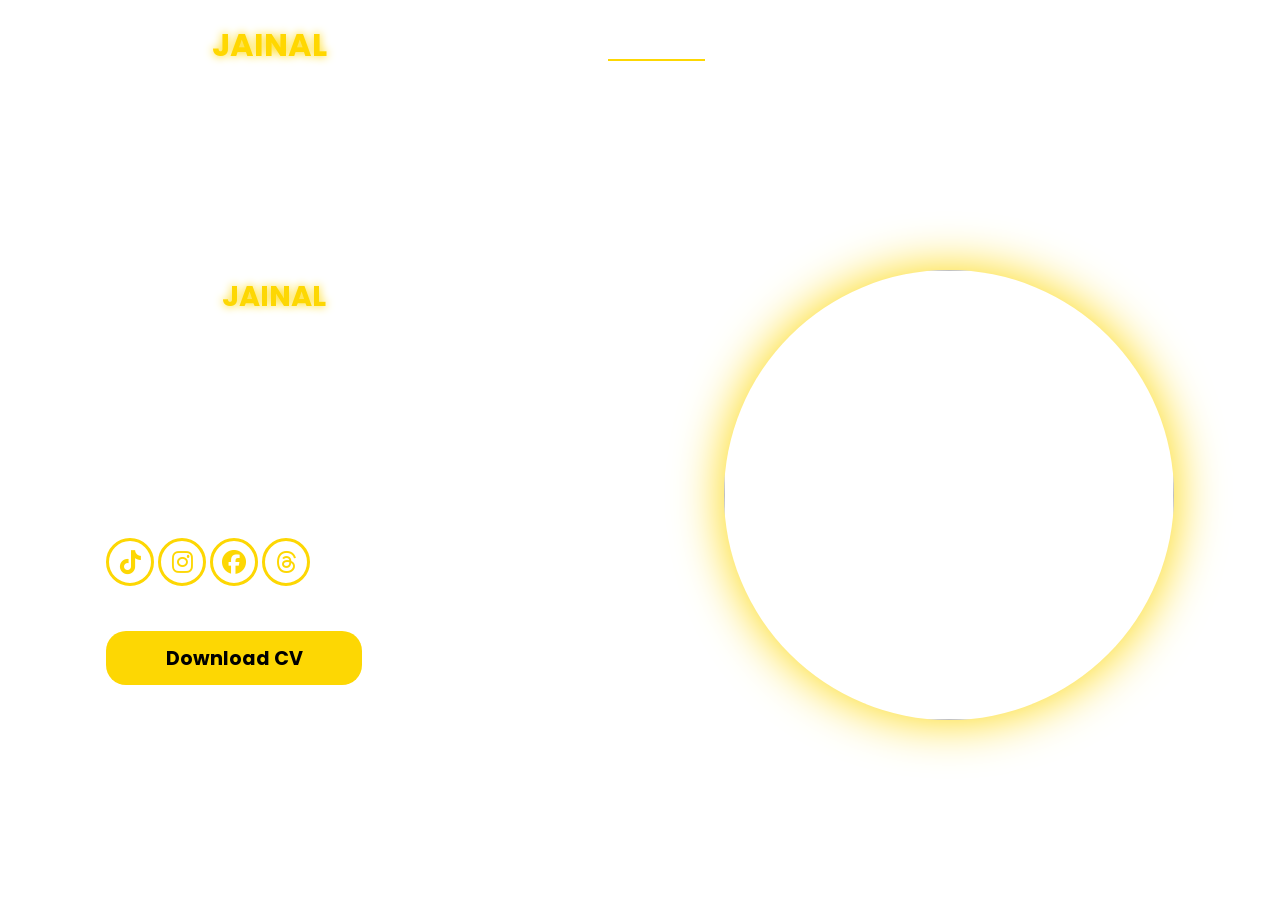
==== index.html @ cb5f1683 "Update index.html" ====
<!-- Subscrbe YouTube Tamzidan Mahdiyin  -->
<!DOCTYPE html>
<html lang="en">

<head>

    <!-- Pengaturan karakter encoding untuk mendukung semua karakter Unicode -->
    <meta charset="UTF-8">

    <!-- Pengaturan viewport untuk responsivitas pada perangkat mobile -->
    <meta name="viewport" content="width=device-width, initial-scale=1.0">

    <!-- 
      Import Font Awesome untuk ikon sosial media dan navigasi
      Versi 6.5.1 dipilih untuk fitur dan ikon terbaru 
    -->
    <link rel="stylesheet" href="https://cdnjs.cloudflare.com/ajax/libs/font-awesome/6.5.1/css/all.min.css">

    <!-- 
      Import AOS (Animate On Scroll) library
      Digunakan untuk membuat animasi scroll yang menarik 
    -->
    <link rel="stylesheet" href="https://unpkg.com/aos@next/dist/aos.css" />

    <!-- Import file CSS custom untuk styling tambahan -->
    <link rel="stylesheet" href="css/style.css">
    <title>Portfolio Website</title>
</head>

<body>
<audio autoplay loop>
    <source src="CryCigarettesAfterSex.mp3" type="audio/mpeg">
    Browser kamu tidak mendukung audio.
</audio>

    <!-- 
      Navigation Section
      - Menggunakan sistem grid untuk layout
      - Includes logo dan menu navigasi
      - Responsive dengan hamburger menu untuk mobile 
    -->
    <nav>
        <div class="nav-container">

            <!-- 
              Logo dengan animasi zoom-in
              data-aos-duration: 1500ms untuk animasi yang smooth 
            -->
            <div class="logo" data-aos="zoom-in" data-aos-duration="1500">
                DIKI <span>JAINAL</span>
            </div>

            <!-- 
              Navigation Links
              - Menggunakan fade-up animation dengan delays bertingkat
              - Active class untuk halaman yang sedang aktif 
            -->
            <div class="links">
                <div class="link active" data-aos="fade-up" data-aos-duration="1500" data-aos-delay="100"><a
                        href="index.html">Home</a></div>
                <div class="link" data-aos="fade-up" data-aos-duration="1500" data-aos-delay="200"><a
                        href="about.html">About</a></div>
                <div class="link" data-aos="fade-up" data-aos-duration="1500" data-aos-delay="300"><a
                        href="skill.html">Skills</a></div>
                 <div class="link" data-aos="fade-up" data-aos-duration="1500" data-aos-delay="300"><a
                        href="personal.html">Personal</a></div>
                <div class="link" data-aos="fade-up" data-aos-duration="1500" data-aos-delay="500"><a
                        href="contact.html">Contact</a></div>
            </div>
        </div>

        <!-- 
          Hamburger Menu Icon
          - Muncul pada tampilan mobile
          - Menggunakan Font Awesome icon
          - onClick handler untuk membuka menu 
        -->
        <i class="fa-solid fa-bars hamburg" onclick="hamburg()"></i>

        <!-- 
          Dropdown Menu untuk Mobile
          - Berisi link navigasi yang sama
          - Muncul ketika hamburger menu diklik
          - Includes tombol close (x) 
        -->
        <div class="dropdown">
            <div class="links">
                <a href="index.html">Home</a>
                <a href="about.html">About</a>
                <a href="skill.html">Skills</a>
                <a href="service.html">Service</a>
                <a href="contact.html">Contact</a>
                <i class="fa-solid fa-xmark cancel" onclick="cancel()"></i>
            </div>
        </div>
    </nav>

    <!-- 
      Main Content Section
      - Menggunakan grid untuk layout dua kolom
      - Includes teks intro dan gambar profil 
    -->
    <section>
        <div class="main-container">
            <!-- 
              Content Container
              - Berisi heading, typewriter effect, dan social links
              - Setiap elemen memiliki animasi AOS yang berbeda 
            -->
            <div class="content">
                <!-- Heading dengan fade-left animation -->
                <h1 data-aos="fade-left" data-aos-duration="1500" data-aos-delay="700">Hey I'm <span>JAINAL</span>
                </h1>

                <!-- 
                  Typewriter Effect
                  - Menggunakan JavaScript untuk animasi ketik
                  - Fade-right animation untuk container 
                -->
                <div data-aos="fade-right" data-aos-duration="1500" data-aos-delay="900" class="typewriter">I'm a <span
                        class="typewriter-text"></span><label for="">|</label></div>

                <!-- Paragraf deskripsi dengan flip-down animation -->
                <p data-aos="flip-down" data-aos-duration="1500" data-aos-delay="1100">siswa kelas XI di SMK Yappri Sumedang dengan fokus pada pengembangan web dan administrasi digital. Memiliki pengalaman praktis dalam mengelola data administrasi publik serta membangun sistem berbasis web menggunakan PHP dan HTML/CSS.</p>

                <!-- 
                  Social Media Links
                  - Menggunakan Font Awesome icons
                  - Fade-up animation dengan delays bertingkat 
                -->
                <div class="social-links">
                    <a href="https://www.tiktok.com/@d_ikii.10_?_r=1&_t=ZS-95sVlt6aOjl" data-aos="fade-up" data-aos-duration="1500" data-aos-delay="1300"><i
                            class="fa-brands fa-tiktok"></i></a>
                    <a href="https://www.instagram.com/jainal.10_?igsh=OTc4NXVybjV1cWxy" data-aos="fade-up" data-aos-duration="1500" data-aos-delay="1400"><i
                            class="fa-brands fa-instagram"></i></a>
                    <a href="https://wwww.facebook.com/profile.php?id=100086592533461" data-aos="fade-up" data-aos-duration="1500" data-aos-delay="1500"><i
                            class="fa-brands fa-facebook"></i></a>
                    <a href="https://www.threads.com/@jainal.10_" data-aos="fade-up" data-aos-duration="1500" data-aos-delay="1600"><i
                            class="fa-brands fa-threads"></i></a>
                </div>

                <!-- 
                  Download CV Button
                  - Zoom-out animation dengan delay terpanjang
                  - Styling didefinisikan di CSS 
                -->
                <div class="btn" data-aos="zoom-out" data-aos-duration="1500" data-aos-delay="1800">
                    <button>Download CV</button>
                </div>
            </div>

            <!-- 
              Image Container
              - Menggunakan zoom-in animation
              - Durasi lebih panjang (3000ms) untuk efek dramatic 
            -->
            <div class="image" data-aos="zoom-in" data-aos-duration="3000">
                <img src="img/Jainal-Photo.jpg" alt="">
            </div>
        </div>
    </section>

    <!-- 
      Script Imports
      - AOS library untuk animasi
      - Custom JavaScript untuk fungsionalitas tambahan 
    -->
    <script src="https://unpkg.com/aos@next/dist/aos.js"></script>
    <script>
        // Inisialisasi AOS dengan offset 0 untuk trigger tepat waktu
        AOS.init({ offset: 0, });
    </script>
    <script src="./js/script.js"></script>
</body>

</html>
<!-- Subscrbe YouTube Tamzidan Mahdiyin  -->
---- css/style.css ----
/* Subscrbe YouTube Tamzidan Mahdiyin */

@import url("https://fonts.googleapis.com/css2?family=Poppins:wght@100;200;300;400;500;600&display=swap");

* {
  padding: 0;
  margin: 0;
  font-family: "Poppins", sans-serif;
  box-sizing: border-box;
}

body {
  width: 100%;
  height: 100vh;
  background-image: url("../img/background.jpg");
  overflow: hidden;
}

nav {
  width: 100%;
  height: 10vh;
  position: sticky;
}

.nav-container {
  width: 100%;
  height: 100%;
  display: flex;
  justify-content: space-around;
  align-items: center;
}

/* Subscrbe YouTube Tamzidan Mahdiyin */

.logo {
  color: white;
  font-size: 2rem;
  font-weight: bold;
}

.logo span {
  color:gold;
  text-shadow: 0 0 10px  rgb(253, 215, 3);
}

.hamburg,
.cancel {
  cursor: pointer;
  position: absolute;
  right: 15px;
  top: 10px;
  color: white;
  display: none;
  font-size: clamp(2.5rem, 0.5rem + 5vw, 3rem);
}

.nav-container .links {
  display: flex;
}

.nav-container .links a {
  font-size: 1.2rem;
  color: white;
  margin: 0 20px;
  text-decoration: none;
  font-weight: 550;
  transition: 0.3s linear;
}

.nav-container .links a:hover {
  color: rgb(253, 215, 3);
  border-bottom: 2px solid rgb(253, 215, 3);
}

.nav-container .links .active {
  color: rgb(253, 215, 3);
  border-bottom: 2px solid rgb(253, 215, 3);
}

.dropdown {
  z-index: 100;
  position: absolute;
  top: 0;
  transform: translateY(-500px);
  width: 100%;
  height: auto;
  backdrop-filter: blur(4px) brightness(40%);
  box-shadow: 0 0 20px black;
  transition: 0.2s linear;
}

.dropdown .links a {
  display: flex;
  color: white;
  text-decoration: none;
  padding: 15px 0;
  justify-content: center;
  align-items: center;
  transition: 0.2s linear;
}

.dropdown .links a:hover {
  background-color: rgb(253, 215, 3);
}

section {
  width: 100%;
  height: 90vh;
}

.main-container {
  width: 100%;
  height: 100%;
  display: flex;
  justify-content: space-evenly;
  align-items: center;
}

.main-container .content {
  color: white;
  width: 40%;
  min-height: 100px;
}

/* Subscrbe YouTube Tamzidan Mahdiyin */

.content h1 {
  font-size: clamp(1rem, 1rem + 5vw, 1.8rem);
}

.content h1 span {
  font-weight: 700;
  text-shadow: 0 0 10px rgb(253, 215, 3);
  color: rgb(253, 215, 3);
}

.content .typewriter {
  font-size: clamp(1rem, 1rem + 5vw, 2.5rem);
  font-weight: 700;
}

.typewriter span {
  color: rgb(253, 215, 3);
  text-shadow: 0 0 10px rgb(253, 215, 3);
}

.content p {
  font-size: clamp(0, 4rem, 0.2rem + 9vw, 1rem);
  margin: 10px 0;
}

.social-links i {
  display: inline-flex;
  justify-content: center;
  align-items: center;
  width: 3rem;
  height: 3rem;
  background-color: transparent;
  border: 0.2rem solid rgb(253, 215, 3);
  border-radius: 50%;
  color: rgb(253, 215, 3);
  margin:15px 0;
  font-size: 1.5rem;
  transition: 0.2s linear;
}

.social-links i:hover {
  scale: 1.3;
  filter: drop-shadow(0 0 10px rgb(253, 215, 3));
  color: black;
  background-color: rgb(253, 215, 3);
  -webkit-filter: drop-shadow(0 0 10px rgb(253, 215, 3));
}

.content button {
  width: 50%;
  height: 6vh;
  margin: 30px 0;
  background-color: rgb(253, 215, 3);
  color: black;
  border: none;
  outline: none;
  font-size: 120%;
  font-weight: 700;
  border-radius: 20px;
  transition: 0.2s linear;
}

.content button:hover {
  scale: 1.1;
  color: rgb(253, 215, 3);
  border: 2px solid rgb(253, 215, 3);
  background-color: transparent;
  font-weight: 700;
  box-shadow: 0 0 40px 5px rgb(253, 215, 3);
}

.main-container .image {
  width: 50vh;
  height: 50vh;
  border-radius: 100%;
  overflow: hidden;
  box-shadow: 0 0 50px rgb(253, 215, 3);
}

.main-container .image img {
  width: 100%;
  height: 100%;
}

.main-container .image:hover {
  animation: animate 1.5s ease-in-out infinite;
  -webkit-animation: animate 1.5s ease-in-out infinite;
}

@keyframes animate {
  0% {
    scale: 1;
  }
  50% {
    scale: 1.05;
  }
  100% {
    scale: 1;
  }
}

@media (max-width: 884px) {
  nav .logo {
    position: absolute;
    top: 16px;
    left: 15px;
    font-size: 1.5rem;
  }

  .main-container {
    display: flex;
    flex-direction: column-reverse;
  }

  .nav-container .links {
    display: none;
  }

  .hamburg,
  .cancel {
    display: block;
  }

  .main-container .content {
    width: 80%;
  }
  .social-links i {
    width: 2.5rem;
    height: 2.5rem;
    font-size: 1.5rem;
  }

  .main-container .image {
    z-index: -1;
    width: 50%;
    height: 80%;
  }
}

@media (max-width: 440px) {
  .main-container .image {
    width: 60%;
    height: 30%;
  }

  .main-container .content {
    width: 80%;
  }

  .main-container button {
    margin-top: 15px;
  }
}
/* Subscrbe YouTube Tamzidan Mahdiyin */
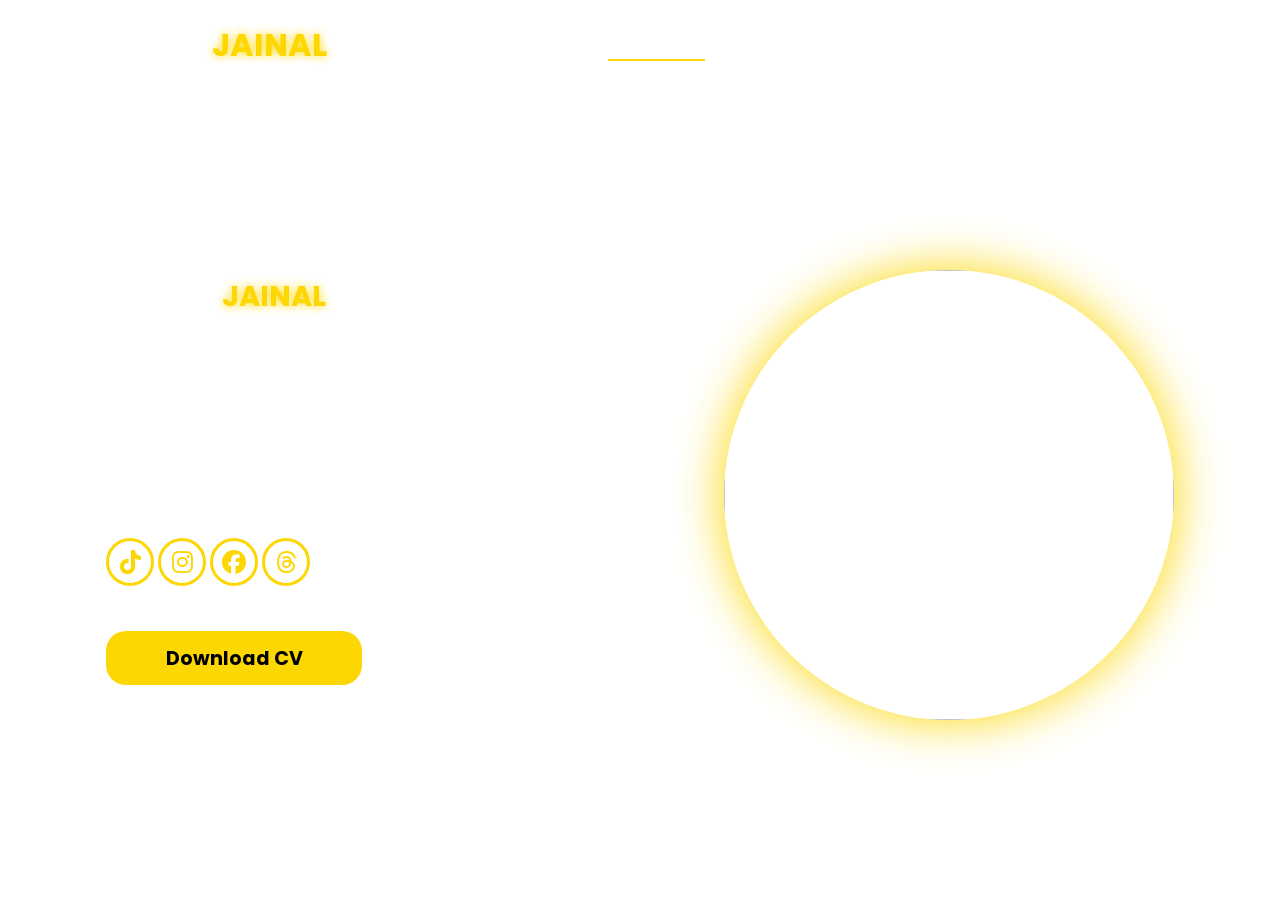
==== commit b947a047: "Update index.html" ====
--- a/index.html
+++ b/index.html
@@ -88,7 +88,7 @@
                 <a href="index.html">Home</a>
                 <a href="about.html">About</a>
                 <a href="skill.html">Skills</a>
-                <a href="service.html">Service</a>
+                <a href="personal.html">Personal</a>
                 <a href="contact.html">Contact</a>
                 <i class="fa-solid fa-xmark cancel" onclick="cancel()"></i>
             </div>
@@ -144,7 +144,8 @@
                   - Zoom-out animation dengan delay terpanjang
                   - Styling didefinisikan di CSS 
                 -->
-                <div class="btn" data-aos="zoom-out" data-aos-duration="1500" data-aos-delay="1800">
+                <div class="btn">
+                <a href="Jainal-Cv.html" data-aos="zoom-out" data-aos-duration="1500" data-aos-delay="1800">
                     <button>Download CV</button>
                 </div>
             </div>
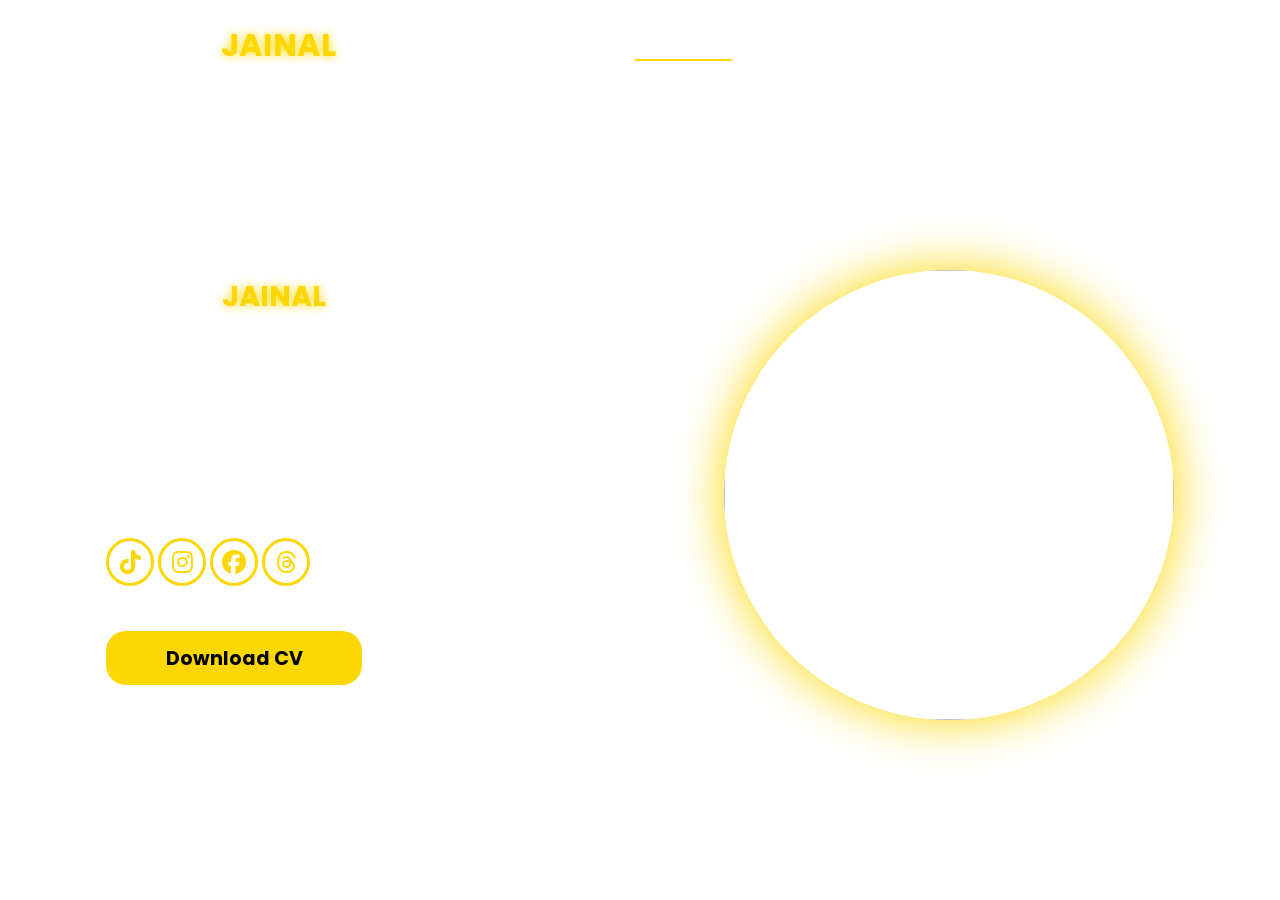
==== commit 26fdec95: "Update index.html" ====
--- a/index.html
+++ b/index.html
@@ -62,8 +62,8 @@
                         href="about.html">About</a></div>
                 <div class="link" data-aos="fade-up" data-aos-duration="1500" data-aos-delay="300"><a
                         href="skill.html">Skills</a></div>
-                 <div class="link" data-aos="fade-up" data-aos-duration="1500" data-aos-delay="300"><a
-                        href="personal.html">Personal</a></div>
+                 <div class="link" data-aos="fade-up" data-aos-duration="1500" data-aos-delay="400"><a
+                        href="personal.html">Jasa</a></div>
                 <div class="link" data-aos="fade-up" data-aos-duration="1500" data-aos-delay="500"><a
                         href="contact.html">Contact</a></div>
             </div>
@@ -88,7 +88,7 @@
                 <a href="index.html">Home</a>
                 <a href="about.html">About</a>
                 <a href="skill.html">Skills</a>
-                <a href="personal.html">Personal</a>
+                <a href="personal.html">Jasa</a>
                 <a href="contact.html">Contact</a>
                 <i class="fa-solid fa-xmark cancel" onclick="cancel()"></i>
             </div>
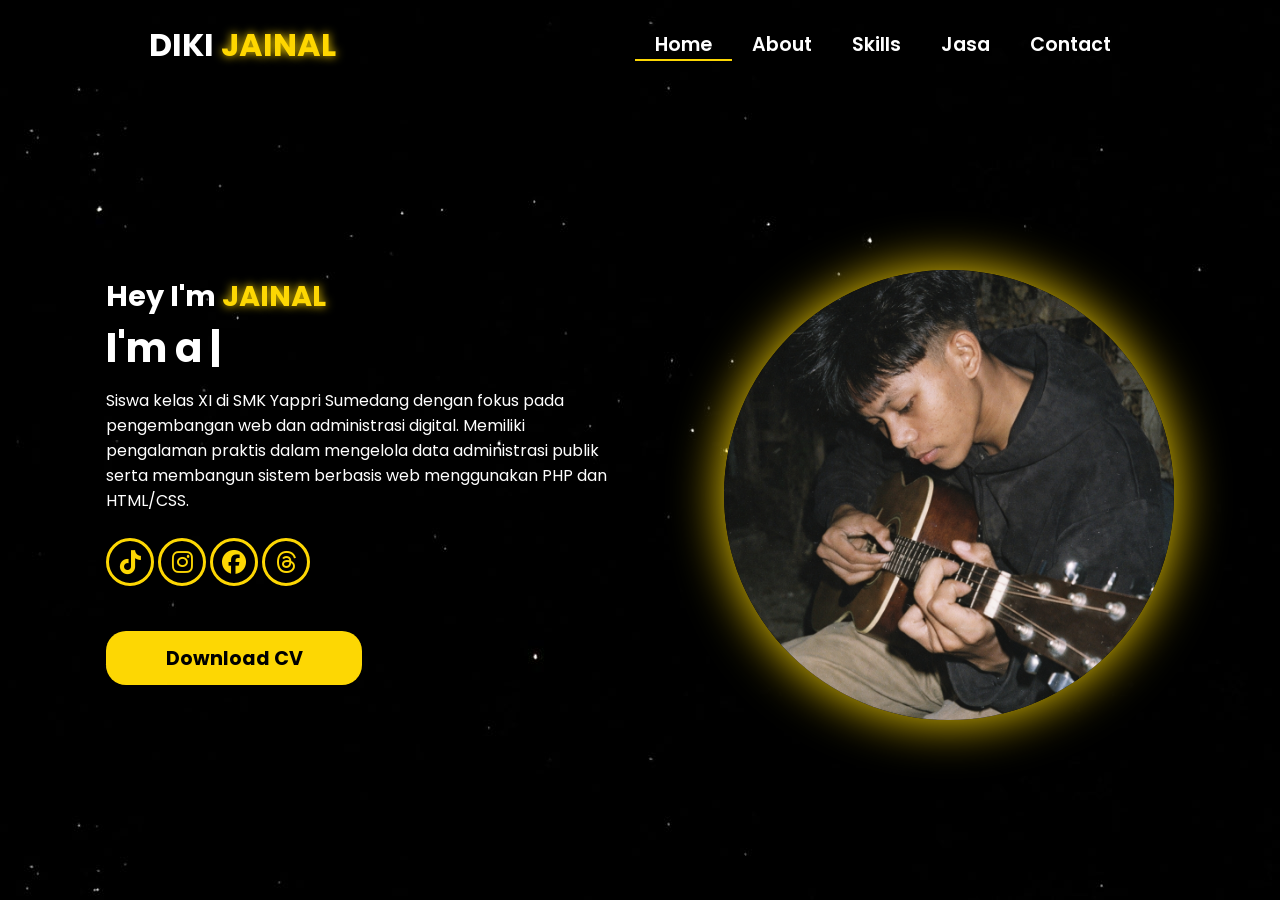
==== commit f51c9389: "Update index.html" ====
--- a/index.html
+++ b/index.html
@@ -121,7 +121,7 @@
                         class="typewriter-text"></span><label for="">|</label></div>
 
                 <!-- Paragraf deskripsi dengan flip-down animation -->
-                <p data-aos="flip-down" data-aos-duration="1500" data-aos-delay="1100">siswa kelas XI di SMK Yappri Sumedang dengan fokus pada pengembangan web dan administrasi digital. Memiliki pengalaman praktis dalam mengelola data administrasi publik serta membangun sistem berbasis web menggunakan PHP dan HTML/CSS.</p>
+                <p data-aos="flip-down" data-aos-duration="1500" data-aos-delay="1100">Siswa kelas XI di SMK Yappri Sumedang dengan fokus pada pengembangan web dan administrasi digital. Memiliki pengalaman praktis dalam mengelola data administrasi publik serta membangun sistem berbasis web menggunakan PHP dan HTML/CSS.</p>
 
                 <!-- 
                   Social Media Links
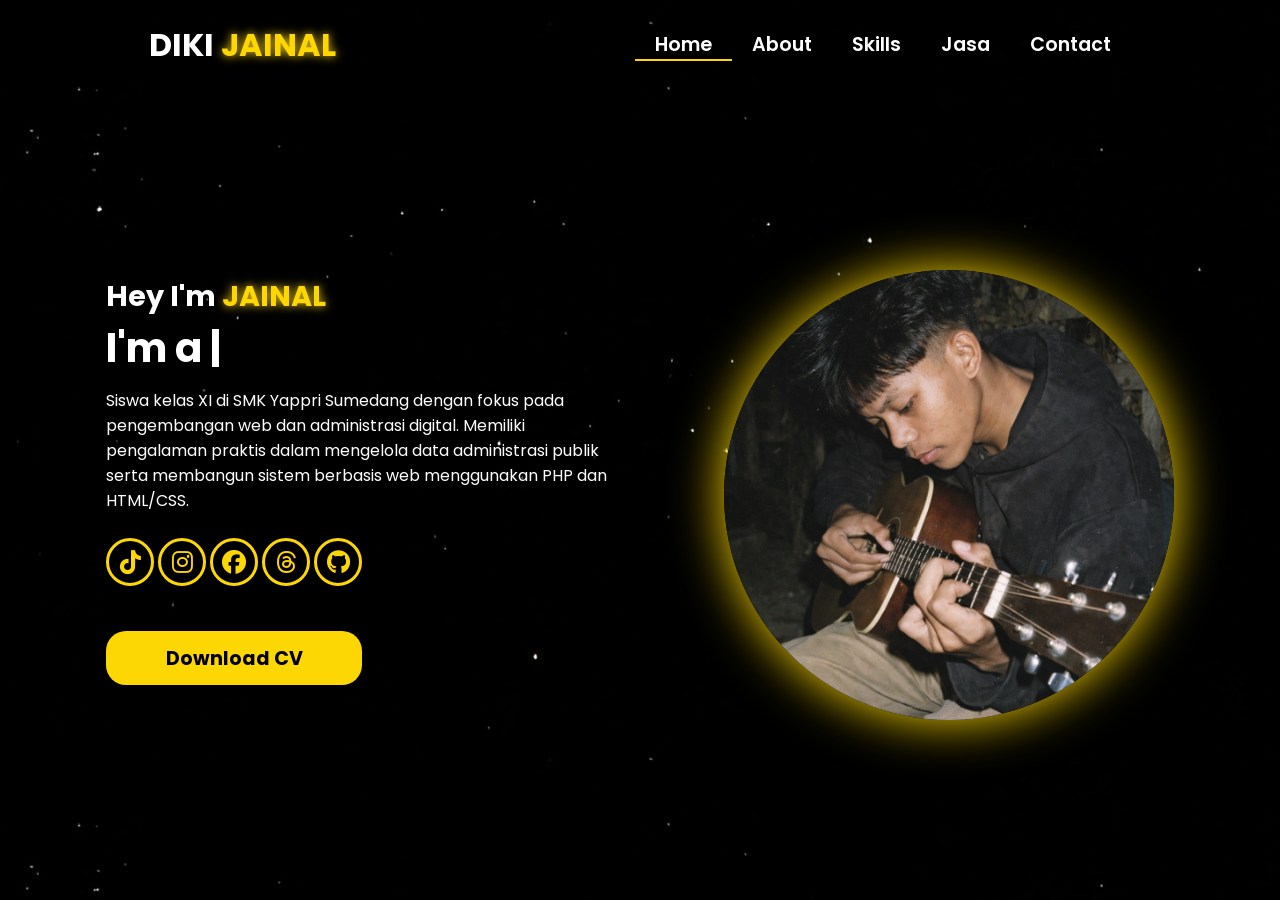
==== commit 6efa4ef7: "Update index.html" ====
--- a/index.html
+++ b/index.html
@@ -137,6 +137,8 @@
                             class="fa-brands fa-facebook"></i></a>
                     <a href="https://www.threads.com/@jainal.10_" data-aos="fade-up" data-aos-duration="1500" data-aos-delay="1600"><i
                             class="fa-brands fa-threads"></i></a>
+                    <a href="https://github.com/DiKiJainal" data-aos="fade-up" data-aos-duration="1500" data-aos-delay="1700"><i
+                            class="fa-brands fa-github"></i></a>
                 </div>
 
                 <!-- 
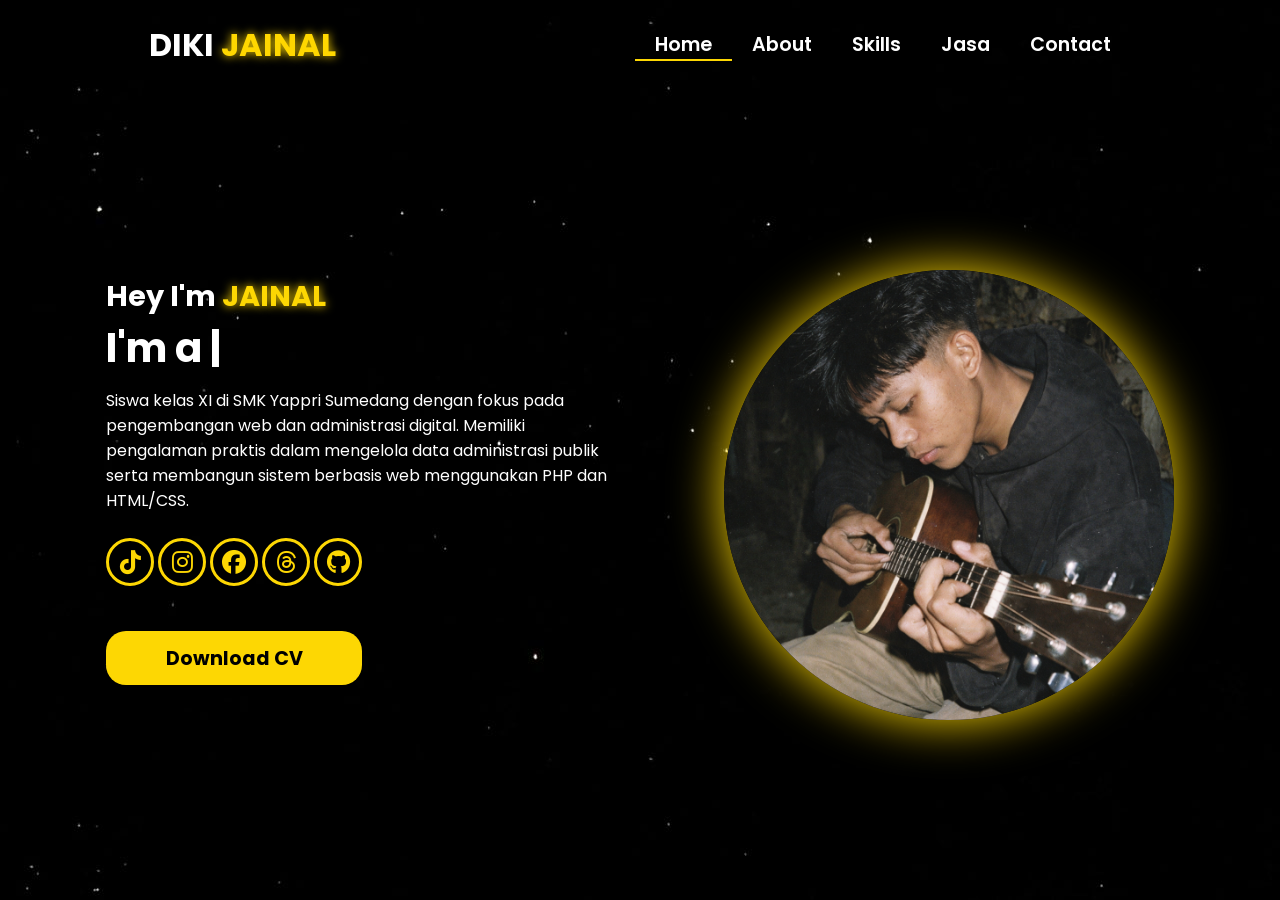
==== commit b7b4aee1: "Update index.html" ====
--- a/index.html
+++ b/index.html
@@ -147,8 +147,10 @@
                   - Styling didefinisikan di CSS 
                 -->
                 <div class="btn">
-                <a href="Jainal-Cv.html" data-aos="zoom-out" data-aos-duration="1500" data-aos-delay="1800">
-                    <button>Download CV</button>
+    <!-- Ganti 'Jainal-Cv.jpg' dengan nama file gambar CV kamu yang sebenarnya -->
+                 <a href="Jainal-Cv.jpg" download="CV_Jainal" data-aos="zoom-out" data-aos-duration="1500" data-aos-delay="1800">
+                   <button>Download CV</button>
+                 </a>
                 </div>
             </div>
 
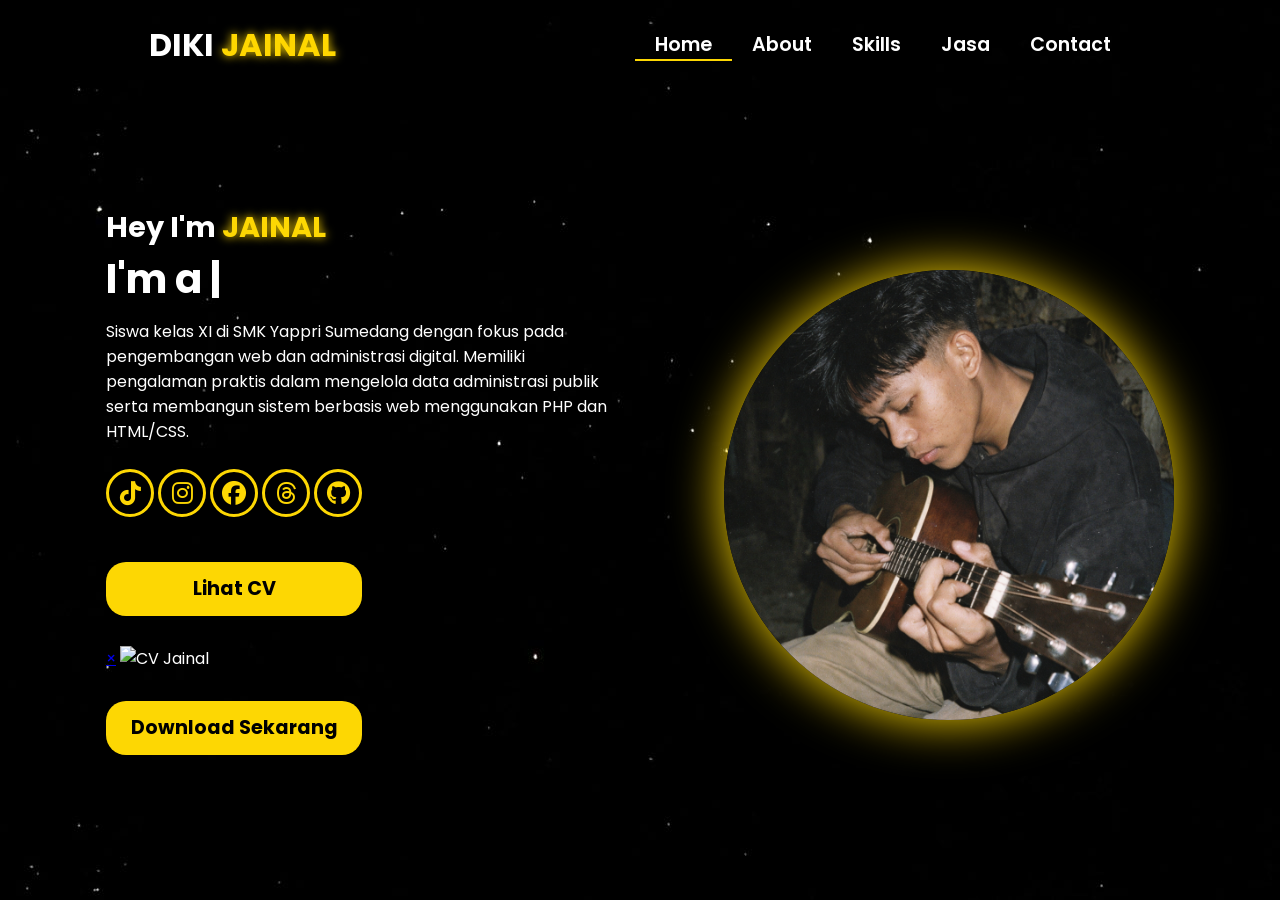
==== commit 0adb7f64: "Update index.html" ====
--- a/index.html
+++ b/index.html
@@ -146,12 +146,26 @@
                   - Zoom-out animation dengan delay terpanjang
                   - Styling didefinisikan di CSS 
                 -->
-                <div class="btn">
-    <!-- Ganti 'Jainal-Cv.jpg' dengan nama file gambar CV kamu yang sebenarnya -->
-                 <a href="Jainal-Cv.jpg" download="CV_Jainal" data-aos="zoom-out" data-aos-duration="1500" data-aos-delay="1800">
-                   <button>Download CV</button>
-                 </a>
-                </div>
+                <!-- Tombol Utama -->
+<div class="btn">
+    <a href="#tampilan-cv" data-aos="zoom-out" data-aos-duration="1500" data-aos-delay="1800">
+        <button type="button">Lihat CV</button>
+    </a>
+</div>
+
+<!-- Area Pop-up (Modal) -->
+<div id="tampilan-cv" class="modal-overlay">
+    <div class="modal-content">
+        <a href="#" class="close-btn">&times;</a>
+        <img src="Jainal-Cv.jpg" alt="CV Jainal" class="preview-img">
+        
+        <div class="download-area">
+            <a href="img/Jainal-Cv.jpg" download="CV_Jainal">
+                <button class="btn-download">Download Sekarang</button>
+            </a>
+        </div>
+    </div>
+</div>
             </div>
 
             <!-- 
